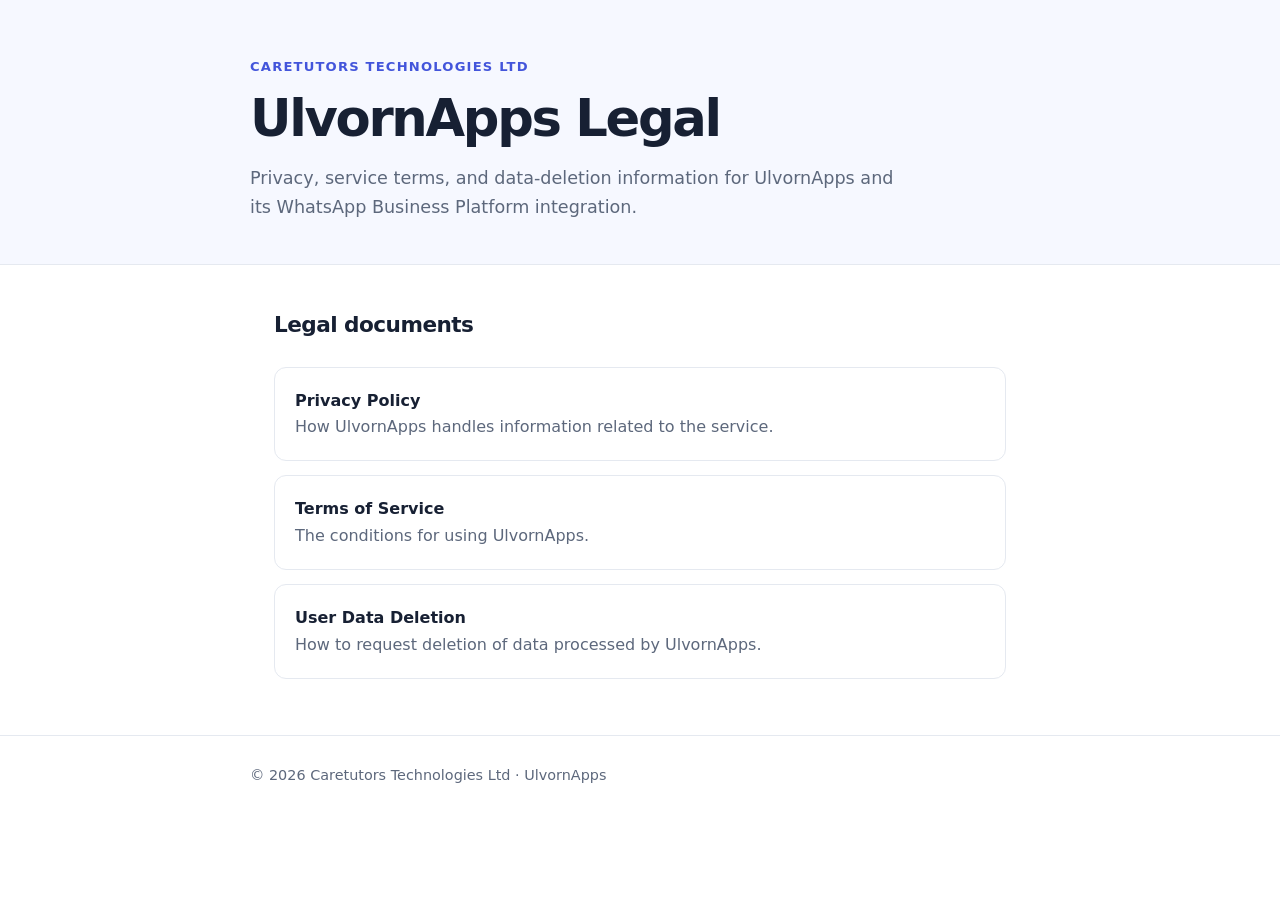
==== index.html @ 686941f7 "Add UlvornApps legal pages" ====
<!doctype html>
<html lang="en">
  <head>
    <meta charset="utf-8">
    <meta name="viewport" content="width=device-width, initial-scale=1">
    <title>UlvornApps Legal</title>
    <meta name="description" content="Legal information for UlvornApps by Caretutors Technologies Ltd.">
    <link rel="stylesheet" href="style.css">
  </head>
  <body>
    <header><div class="wrap">
      <p class="eyebrow">Caretutors Technologies Ltd</p>
      <h1>UlvornApps Legal</h1>
      <p class="lede">Privacy, service terms, and data-deletion information for UlvornApps and its WhatsApp Business Platform integration.</p>
    </div></header>
    <main class="wrap">
      <h2>Legal documents</h2>
      <div class="cards">
        <a class="card" href="privacy.html"><strong>Privacy Policy</strong><span>How UlvornApps handles information related to the service.</span></a>
        <a class="card" href="terms.html"><strong>Terms of Service</strong><span>The conditions for using UlvornApps.</span></a>
        <a class="card" href="data-deletion.html"><strong>User Data Deletion</strong><span>How to request deletion of data processed by UlvornApps.</span></a>
      </div>
    </main>
    <footer><div class="wrap"><p>© 2026 Caretutors Technologies Ltd · UlvornApps</p></div></footer>
  </body>
</html>
---- style.css ----
:root { color-scheme: light; --ink:#172033; --muted:#5d687c; --line:#e5e9f0; --brand:#4355db; --wash:#f6f8ff; }
* { box-sizing:border-box; }
body { margin:0; font:16px/1.65 Inter, ui-sans-serif, system-ui, -apple-system, BlinkMacSystemFont, "Segoe UI", sans-serif; color:var(--ink); background:#fff; }
header { padding:56px 24px 42px; background:var(--wash); border-bottom:1px solid var(--line); }
.wrap { width:min(780px, 100%); margin:0 auto; }
.eyebrow { margin:0 0 12px; color:var(--brand); font-size:.82rem; font-weight:750; letter-spacing:.09em; text-transform:uppercase; }
h1 { margin:0; font-size:clamp(2rem, 5vw, 3.2rem); letter-spacing:-.045em; line-height:1.1; }
.lede { max-width:650px; margin:18px 0 0; color:var(--muted); font-size:1.1rem; }
main { padding:42px 24px 56px; }
h2 { margin:36px 0 12px; font-size:1.35rem; letter-spacing:-.025em; }
h2:first-child { margin-top:0; }
p, li { color:#334057; }
a { color:#3044c9; text-underline-offset:3px; }
.cards { display:grid; gap:14px; margin-top:24px; }
.card { display:block; padding:20px; color:inherit; text-decoration:none; border:1px solid var(--line); border-radius:12px; transition:border-color .15s, box-shadow .15s; }
.card:hover { border-color:#aeb8ff; box-shadow:0 5px 20px #263cc216; }
.card strong { display:block; color:var(--ink); }
.card span { color:var(--muted); }
.notice { padding:16px 18px; border-left:4px solid #f0b429; border-radius:4px; background:#fffbeb; color:#664d03; }
footer { padding:28px 24px; border-top:1px solid var(--line); color:var(--muted); font-size:.9rem; }
footer p { margin:0; color:inherit; }
.meta { color:var(--muted); font-size:.92rem; }
code { padding:.1em .3em; background:#f0f2f6; border-radius:4px; }
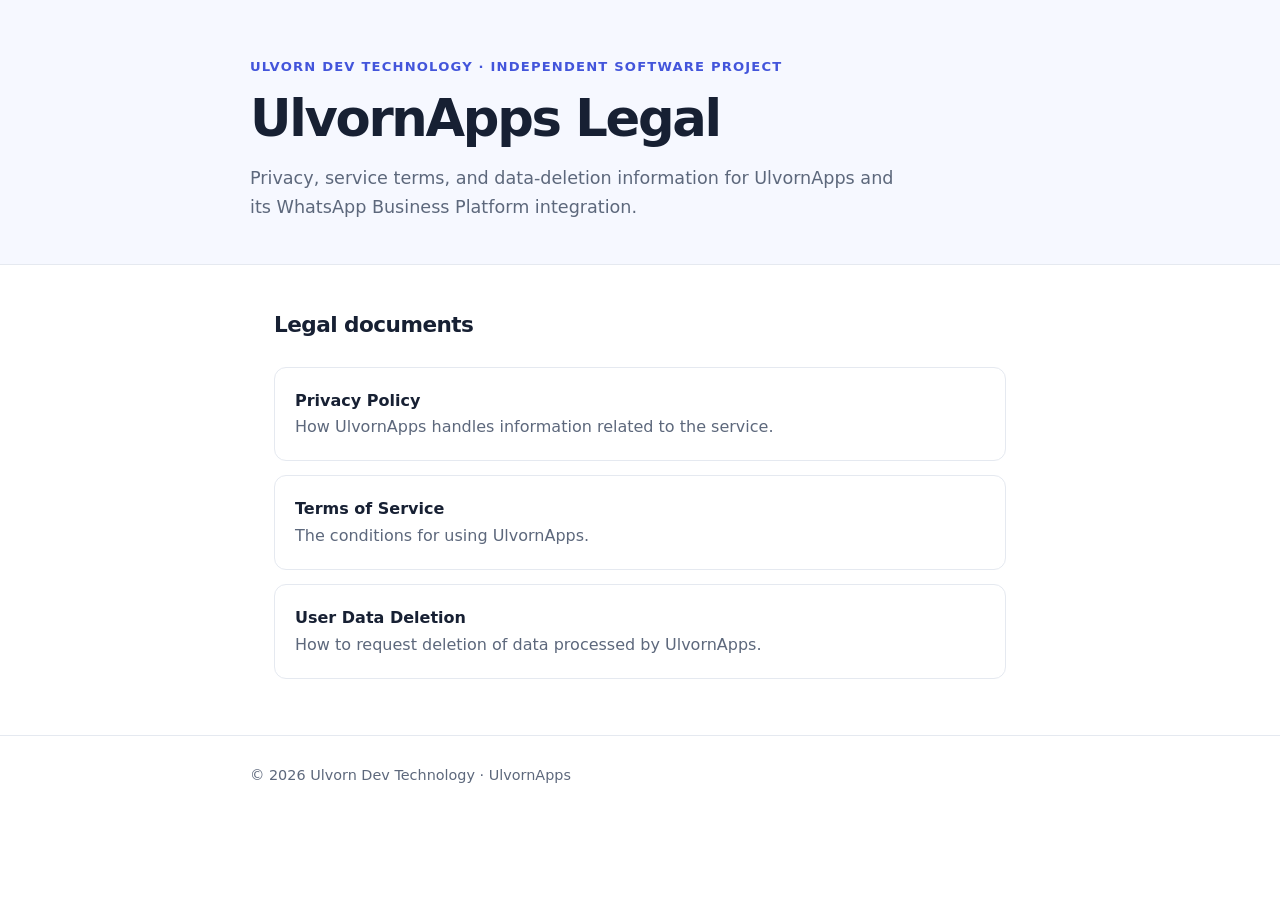
==== commit ba37e50f: "Update branding to Ulvorn Dev Technology" ====
--- a/index.html
+++ b/index.html
@@ -4,12 +4,12 @@
     <meta charset="utf-8">
     <meta name="viewport" content="width=device-width, initial-scale=1">
     <title>UlvornApps Legal</title>
-    <meta name="description" content="Legal information for UlvornApps by Caretutors Technologies Ltd.">
+    <meta name="description" content="Legal information for UlvornApps by Ulvorn Dev Technology, an independent software project.">
     <link rel="stylesheet" href="style.css">
   </head>
   <body>
     <header><div class="wrap">
-      <p class="eyebrow">Caretutors Technologies Ltd</p>
+      <p class="eyebrow">Ulvorn Dev Technology · Independent Software Project</p>
       <h1>UlvornApps Legal</h1>
       <p class="lede">Privacy, service terms, and data-deletion information for UlvornApps and its WhatsApp Business Platform integration.</p>
     </div></header>
@@ -21,6 +21,6 @@
         <a class="card" href="data-deletion.html"><strong>User Data Deletion</strong><span>How to request deletion of data processed by UlvornApps.</span></a>
       </div>
     </main>
-    <footer><div class="wrap"><p>© 2026 Caretutors Technologies Ltd · UlvornApps</p></div></footer>
+    <footer><div class="wrap"><p>© 2026 Ulvorn Dev Technology · UlvornApps</p></div></footer>
   </body>
 </html>
